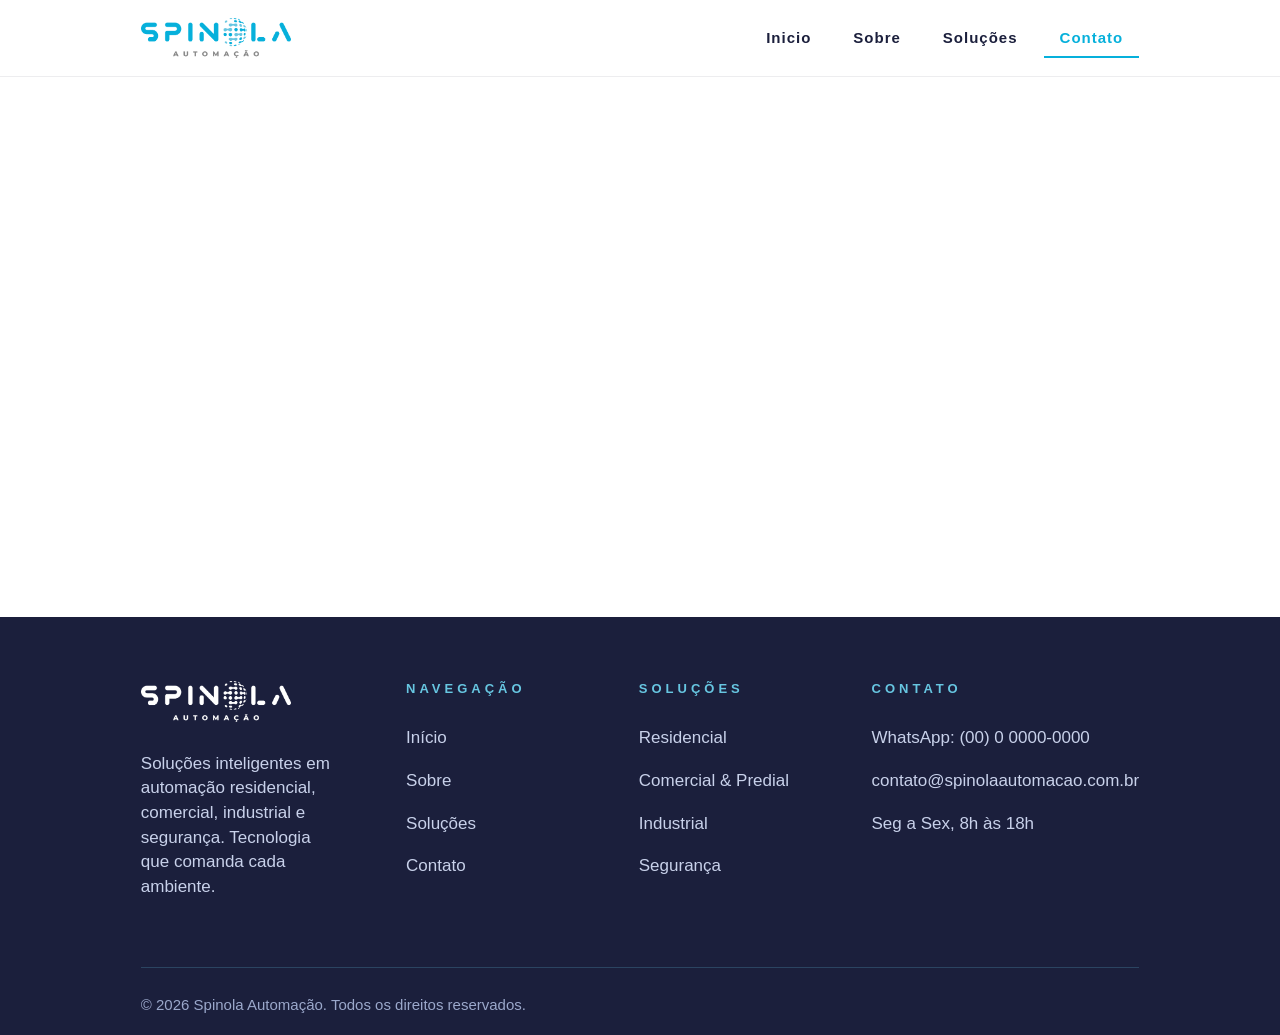
==== contato.html @ 1ead6770 "Build Spinola static website" ====
<!doctype html>
<html>
	<head>
		<meta charset="utf-8">
		<meta name="viewport" content="width=device-width, initial-scale=1.0">
		<link href="css/estilo.css" rel="stylesheet" type="text/css" >
		<title>Contato | Spinola</title>
	</head>
	<body>
		<nav class="menuHorizontal" aria-label="Menu principal">
			<a href="index.html" class="menuLogo">
				<img src="img/Spinolacoisas/Logo/Logos%20Color%C3%ADdos/Cor%20png/Logo%20Principal.png" alt="Spinola">
			</a>
			<input type="checkbox" id="menuControleContato" class="menuControle">
			<label for="menuControleContato" class="menuSanduiche" aria-label="Abrir menu">
				<span></span>
				<span></span>
				<span></span>
			</label>
			<section class="menuLinks">
				<a href="index.html" class="menuItem">Inicio</a>
				<a href="sobre.html" class="menuItem">Sobre</a>
				<a href="solucoes.html" class="menuItem">Solu&ccedil;&otilde;es</a>
				<a href="contato.html" class="menuItem ativo">Contato</a>
			</section>
		</nav>

		<main class="conteudoPrincipal paginaVazia"></main>

		<footer class="rodape">
			<section class="rodapeConteudo">
				<section class="rodapeMarca">
					<img class="rodapeLogo" src="img/Spinolacoisas/Logo/Logos%20Monocrom%C3%A1ticos/Monocrom%C3%A1tico%20png/Principal%20Negativo%20(branca).png" alt="Spinola Automacao">
					<p>Solu&ccedil;&otilde;es inteligentes em automa&ccedil;&atilde;o residencial, comercial, industrial e seguran&ccedil;a. Tecnologia que comanda cada ambiente.</p>
				</section>
				<section class="rodapeColuna">
					<h2>Navega&ccedil;&atilde;o</h2>
					<a href="index.html">In&iacute;cio</a>
					<a href="sobre.html">Sobre</a>
					<a href="solucoes.html">Solu&ccedil;&otilde;es</a>
					<a href="contato.html">Contato</a>
				</section>
				<section class="rodapeColuna">
					<h2>Solu&ccedil;&otilde;es</h2>
					<a href="solucoes.html">Residencial</a>
					<a href="solucoes.html">Comercial &amp; Predial</a>
					<a href="solucoes.html">Industrial</a>
					<a href="solucoes.html">Seguran&ccedil;a</a>
				</section>
				<section class="rodapeColuna">
					<h2>Contato</h2>
					<p>WhatsApp: (00) 0 0000-0000</p>
					<p>contato@spinolaautomacao.com.br</p>
					<p>Seg a Sex, 8h &agrave;s 18h</p>
				</section>
			</section>
			<section class="rodapeBase">
				<p>&copy; 2026 Spinola Automa&ccedil;&atilde;o. Todos os direitos reservados.</p>
			</section>
		</footer>
	</body>
</html>
---- css/estilo.css ----
@charset "utf-8";
/* CSS Document */

:root{
	--azul-principal: #06B0DB;
	--azul-claro: #67C6E1;
	--azul-escuro: #1B1F3C;
	--cinza: #868686;
	--branco: #FFFFFF;
}

@font-face{
	font-family: "Space Grotesk";
	src: local("Space Grotesk");
}

@font-face{
	font-family: "Montserrat";
	src: local("Montserrat");
}


body{
	box-sizing: border-box;
	margin: 0;
	min-height: 100vh;
	width: 100%;
	background: var(--branco);
	color: var(--azul-escuro);
	font-family: "Montserrat", Verdana, sans-serif;
}

*,
*::before,
*::after{
	box-sizing: inherit;
	margin: 0;
	padding: 0;
}

.menuHorizontal{
	display: flex;
	align-items: center;
	justify-content: space-between;
	gap: 30px;
	width: 100%;
	padding: 18px 11%;
	background: var(--branco);
	border-bottom: 1px solid rgba(27, 31, 60, 0.08);
}

.menuLogo{
	display: inline-flex;
	align-items: center;
}

.menuLogo img{
	display: block;
	width: 150px;
	height: auto;
}

.menuLinks{
	display: flex;
	align-items: center;
	gap: 10px;
}

.menuControle,
.menuSanduiche{
	display: none;
}

.menuItem{
	display: block;
	padding: 10px 16px;
	border-bottom: 2px solid transparent;
	color: var(--azul-escuro);
	font-family: "Space Grotesk", "Montserrat", Verdana, sans-serif;
	font-size: 15px;
	font-weight: bold;
	letter-spacing: 1px;
	text-decoration: none;
	transition: color 180ms ease, border-color 180ms ease;
}

.menuItem:hover,
.menuItem:focus-visible,
.menuItem.ativo{
	color: var(--azul-principal);
	border-color: var(--azul-principal);
	outline: 0;
}

.conteudoPrincipal{
	margin: 0 auto;
	padding: 0 0 24px;
	text-align: center;
	width: min(calc(70% + 15px), 100%);
	max-width: 1280px;
}

.paginaVazia{
	min-height: calc(100vh - 360px);
}



#moldura{
	display: block;
	margin: 0 auto;
	max-width: 100%;
	height: auto;
	box-shadow: 0 18px 42px rgba(0, 0, 0, 0.16);
	transition: opacity 180ms ease;
}

.grupoBotao{
	margin: 0 auto;
	padding-top: 16px;
	text-align: center;	
}




.botao{
	margin: 5px;
	width: 42px;
	height: 42px;
	background: var(--branco);
	border: 0;
	border-radius: 50%;
	box-shadow: 0 6px 18px rgba(0, 0, 0, 0.18);
	text-align: center;
	font-family: "Space Grotesk", "Montserrat", Verdana, sans-serif;
	font-size: 28px;
	line-height: 1;
	cursor: pointer;
	color: var(--cinza);
}

.botao:hover{
	background: #f1f1f1;
}

.botao:focus-visible{
	outline: 3px solid var(--azul-claro);
	outline-offset: 2px;
}

.oQueFazemos{
	display: flex;
	flex-direction: column;
	justify-content: center;
	min-height: auto;
	padding: 118px 11% 124px;
	background: var(--branco);
}

.fazemosCabecalho{
	max-width: 1178px;
	margin: 0 auto 34px;
}

.fazemosCabecalho h1{
	max-width: 760px;
	margin: 0;
	color: var(--azul-escuro);
	font-family: "Space Grotesk", "Montserrat", Verdana, sans-serif;
	font-size: 46px;
	line-height: 1.08;
}

.fazemosCabecalho h2{
	max-width: 760px;
	margin: 18px 0 0;
	color: var(--cinza);
	font-family: "Montserrat", Verdana, sans-serif;
	font-size: 20px;
	font-weight: 400;
	line-height: 1.55;
}

.frentes{
	display: grid;
	grid-template-columns: repeat(4, 1fr);
	gap: 18px;
	max-width: 1178px;
	margin: 0 auto;
}

.frente{
	padding: 24px 22px 26px;
	border-top: 4px solid var(--azul-principal);
	background: #f7fbfd;
	box-shadow: 0 16px 34px rgba(27, 31, 60, 0.08);
	text-align: left;
}

.frente span{
	color: var(--azul-claro);
	font-family: "Space Grotesk", "Montserrat", Verdana, sans-serif;
	font-size: 15px;
	font-weight: 700;
	letter-spacing: 3px;
}

.frente h3{
	margin: 18px 0 12px;
	color: var(--azul-escuro);
	font-family: "Space Grotesk", "Montserrat", Verdana, sans-serif;
	font-size: 24px;
	line-height: 1.18;
}

.frente p{
	margin: 0;
	color: #52607b;
	font-size: 16px;
	line-height: 1.55;
}

.comoTrabalhamos{
	margin-top: 46px;
	padding: 56px 11%;
	background: #090d1b;
	color: var(--branco);
}

.comoCabecalho{
	max-width: 1178px;
	margin: 0 auto 44px;
	text-align: center;
}

.comoCabecalho p{
	margin: 0 0 20px;
	color: var(--azul-claro);
	font-family: "Space Grotesk", "Montserrat", Verdana, sans-serif;
	font-size: 13px;
	font-weight: 700;
	letter-spacing: 8px;
	text-transform: uppercase;
}

.comoCabecalho h1{
	margin: 0;
	font-family: "Space Grotesk", "Montserrat", Verdana, sans-serif;
	font-size: 52px;
	line-height: 1.05;
}

.etapas{
	max-width: 1178px;
	margin: 0 auto;
	border-top: 1px solid rgba(103, 198, 225, 0.18);
}

.etapa{
	display: grid;
	grid-template-columns: 110px 1fr;
	gap: 28px;
	padding: 30px 0;
	border-bottom: 1px solid rgba(103, 198, 225, 0.18);
	text-align: left;
}

.etapa strong{
	color: var(--azul-principal);
	font-family: "Space Grotesk", "Montserrat", Verdana, sans-serif;
	font-size: 40px;
	line-height: 1;
}

.etapa h2{
	margin: 0 0 10px;
	font-family: "Space Grotesk", "Montserrat", Verdana, sans-serif;
	font-size: 21px;
	line-height: 1.2;
}

.etapa p{
	margin: 0;
	color: #b6bed8;
	font-size: 18px;
	line-height: 1.5;
}

.rodape{
	margin-top: 0;
	padding: 64px 11% 22px;
	background: var(--azul-escuro);
	color: var(--branco);
}

.rodapeConteudo{
	display: grid;
	grid-template-columns: 1.2fr 1fr 1fr 1.25fr;
	gap: 70px;
	max-width: 1178px;
	margin: 0 auto;
}

.rodapeMarca p{
	max-width: 290px;
	margin: 26px 0 20px;
	color: #c8d1ea;
	font-size: 17px;
	line-height: 1.45;
}

.rodapeLogo{
	width: 150px;
	max-width: 100%;
	align-self: start;
}

.rodapeColuna{
	display: flex;
	flex-direction: column;
	gap: 18px;
}

.rodapeColuna h2{
	margin: 0 0 12px;
	color: var(--azul-claro);
	font-family: "Space Grotesk", "Montserrat", Verdana, sans-serif;
	font-size: 13px;
	font-weight: bold;
	letter-spacing: 4px;
	text-transform: uppercase;
}

.rodapeColuna a,
.rodapeColuna p{
	margin: 0;
	color: #c8d1ea;
	font-size: 17px;
	line-height: 1.45;
	text-decoration: none;
}

.rodapeColuna a:hover{
	color: #ffffff;
	text-decoration: underline;
}

.rodapeBase{
	display: flex;
	align-items: center;
	justify-content: flex-start;
	gap: 20px;
	max-width: 1178px;
	margin: 48px auto 0;
	padding-top: 28px;
	border-top: 1px solid rgba(103, 198, 225, 0.22);
	color: #9ba8cb;
	font-size: 15px;
}

.rodapeBase p{
	display: flex;
	align-items: center;
	gap: 8px;
	margin: 0;
}

@media (max-width: 900px){
	.menuHorizontal{
		position: relative;
		flex-direction: row;
		padding: 16px 22px;
		gap: 16px;
	}

	.menuLogo img{
		width: 158px;
	}

	.menuSanduiche{
		display: inline-flex;
		flex-direction: column;
		justify-content: center;
		gap: 6px;
		width: 48px;
		height: 48px;
		margin-left: auto;
		border: 1px solid rgba(6, 176, 219, 0.34);
		border-radius: 10px;
		cursor: pointer;
	}

	.menuSanduiche span{
		display: block;
		width: 22px;
		height: 2px;
		margin: 0 auto;
		background: var(--azul-escuro);
		transition: transform 180ms ease, opacity 180ms ease;
	}

	.menuLinks{
		position: absolute;
		top: 100%;
		left: 0;
		z-index: 20;
		display: none;
		flex-direction: column;
		align-items: stretch;
		width: 100%;
		padding: 12px 22px 20px;
		background: var(--branco);
		border-bottom: 1px solid rgba(27, 31, 60, 0.1);
		box-shadow: 0 16px 26px rgba(27, 31, 60, 0.08);
	}

	.menuControle:checked ~ .menuSanduiche span:nth-child(1){
		transform: translateY(8px) rotate(45deg);
	}

	.menuControle:checked ~ .menuSanduiche span:nth-child(2){
		opacity: 0;
	}

	.menuControle:checked ~ .menuSanduiche span:nth-child(3){
		transform: translateY(-8px) rotate(-45deg);
	}

	.menuControle:checked ~ .menuLinks{
		display: flex;
	}

	.menuItem{
		padding: 16px 8px;
		font-size: 20px;
	}

	body{
		font-size: 18px;
	}

	.conteudoPrincipal{
		padding-top: 0;
		width: 92%;
	}

	.comoTrabalhamos{
		margin-top: 28px;
		padding: 42px 22px;
	}

	.comoCabecalho h1{
		font-size: 42px;
	}

	.comoCabecalho p{
		font-size: 15px;
		letter-spacing: 5px;
	}

	.etapa{
		grid-template-columns: 1fr;
		gap: 14px;
	}

	.etapa strong{
		font-size: 44px;
	}

	.etapa h2{
		font-size: 26px;
	}

	.etapa p,
	.fazemosCabecalho h2,
	.frente p,
	.rodapeMarca p,
	.rodapeColuna a,
	.rodapeColuna p{
		font-size: 19px;
	}

	.oQueFazemos{
		min-height: auto;
		padding: 44px 22px 46px;
	}

	.fazemosCabecalho h1{
		font-size: 38px;
	}

	.frentes{
		grid-template-columns: 1fr;
	}

	.frente h3{
		font-size: 28px;
	}

	.rodapeColuna h2{
		font-size: 15px;
	}

	.rodape{
		padding: 28px 22px;
	}

	.rodapeConteudo{
		grid-template-columns: 1fr;
		gap: 34px;
	}

	.rodapeBase{
		align-items: flex-start;
		flex-direction: column;
	}
}
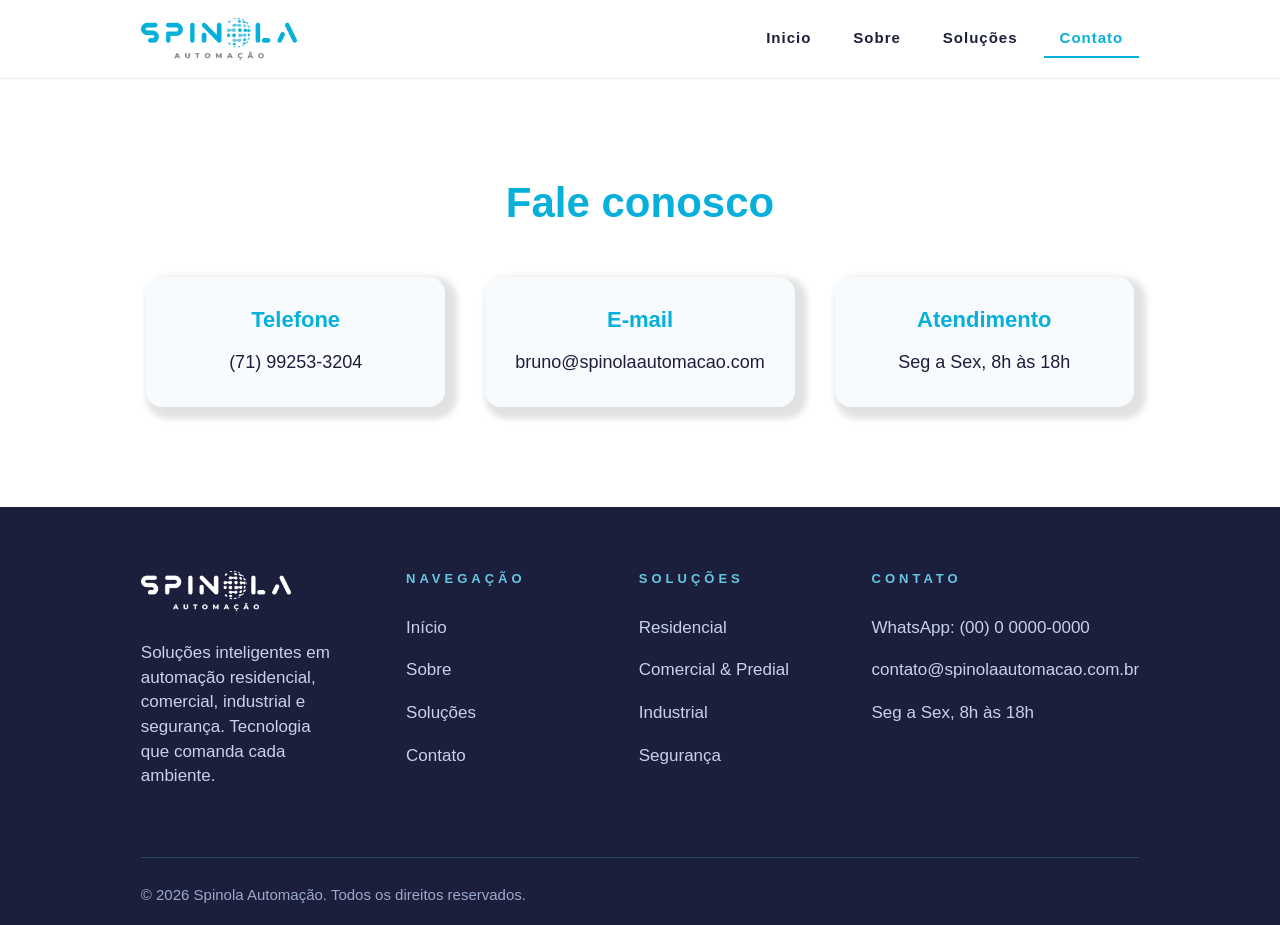
==== commit 3005cd24: "deuocaraimemo" ====
--- a/contato.html
+++ b/contato.html
@@ -4,6 +4,7 @@
 		<meta charset="utf-8">
 		<meta name="viewport" content="width=device-width, initial-scale=1.0">
 		<link href="css/estilo.css" rel="stylesheet" type="text/css" >
+		<link href="css/contato.css" rel="stylesheet" type="text/css" >
 		<title>Contato | Spinola</title>
 	</head>
 	<body>
@@ -25,7 +26,26 @@
 			</section>
 		</nav>
 
-		<main class="conteudoPrincipal paginaVazia"></main>
+		<main class="conteudoPrincipal contatoPagina">
+			<h1>Fale conosco</h1>
+
+			<section class="contatoInfo">
+				<article class="infoItem">
+					<h2>Telefone</h2>
+					<a href="tel:+550000000000">(71) 99253-3204</a>
+				</article>
+
+				<article class="infoItem">
+					<h2>E-mail</h2>
+					<a href="mailto:bruno@spinolaautomacao.com.br">bruno@spinolaautomacao.com</a>
+				</article>
+
+				<article class="infoItem">
+					<h2>Atendimento</h2>
+					<p>Seg a Sex, 8h às 18h</p>
+				</article>
+			</section>
+		</main>
 
 		<footer class="rodape">
 			<section class="rodapeConteudo">
--- a/css/estilo.css
+++ b/css/estilo.css
@@ -56,7 +56,7 @@
 
 .menuLogo img{
 	display: block;
-	width: 150px;
+	width: 156px;
 	height: auto;
 }
 
@@ -92,12 +92,13 @@
 	outline: 0;
 }
 
+/*aumentar tamanho da imagem do carrossel */
+
 .conteudoPrincipal{
 	margin: 0 auto;
 	padding: 0 0 24px;
 	text-align: center;
-	width: min(calc(70% + 15px), 100%);
-	max-width: 1280px;
+	width: min(calc(76% + 15px), 100%);
 }
 
 .paginaVazia{
@@ -105,8 +106,8 @@
 }
 
 
-
-#moldura{
+/* imagem do carrossel*/
+#moldura{  
 	display: block;
 	margin: 0 auto;
 	max-width: 100%;
@@ -115,10 +116,26 @@
 	transition: opacity 180ms ease;
 }
 
+/* Layout inferior (comentado — descomente junto com o HTML para voltar)
 .grupoBotao{
 	margin: 0 auto;
 	padding-top: 16px;
-	text-align: center;	
+	text-align: center;
+}
+*/
+
+/* Layout lateral (ativo) */
+.carrosselLateral{
+	display: flex;
+	align-items: center;
+	justify-content: center;
+	gap: 12px;
+}
+
+.carrosselLateral #moldura{
+	flex: 1;
+	min-width: 0;
+	margin: 0;
 }
 
 
--- a/css/contato.css
+++ b/css/contato.css
@@ -0,0 +1,74 @@
+@charset "utf-8";
+/* CSS Página de Contato */
+
+.contatoPagina{
+	padding: 100px 0;
+	text-align: center;
+}
+
+.contatoPagina h1{
+	color: var(--azul-principal);
+	font-family: "Space Grotesk", "Montserrat", Verdana, sans-serif;
+	font-size: 42px;
+	margin: 0 0 50px;
+}
+
+.contatoInfo{
+	display: flex;
+	flex-wrap: wrap;
+	justify-content: space-between;
+	align-items: stretch;
+	gap: 40px;
+	max-width: 1000px;
+	margin: 0 auto;
+}
+
+.infoItem{
+	flex: 1 1 220px;
+	text-align: center;
+	display: flex;
+	flex-direction: column;
+	justify-content: center;
+	padding: 30px;
+	background: #f7fbfd;
+	border-radius: 16px;
+	box-shadow: 6px 6px 6px 6px rgba(0, 0, 0, 0.116);
+	min-height: 50px;
+}
+
+.infoItem h2{
+	color: var(--azul-principal);
+	font-size: 22px;
+	margin: 0 0 15px;
+	font-weight: 700;
+}
+
+.infoItem a,
+.infoItem p{
+	color: var(--azul-escuro);
+	font-size: 18px;
+	text-decoration: none;
+	line-height: 1.6;
+	margin: 0;
+}
+
+.infoItem a:hover{
+	text-decoration: underline;
+}
+
+@media (max-width: 768px){
+	.contatoInfo{
+		flex-direction: column;
+		align-items: center;
+		gap: 30px;
+	}
+
+	.infoItem{
+		max-width: 420px;
+		width: 100%;
+	}
+
+	.contatoPagina h1{
+		font-size: 32px;
+	}
+}
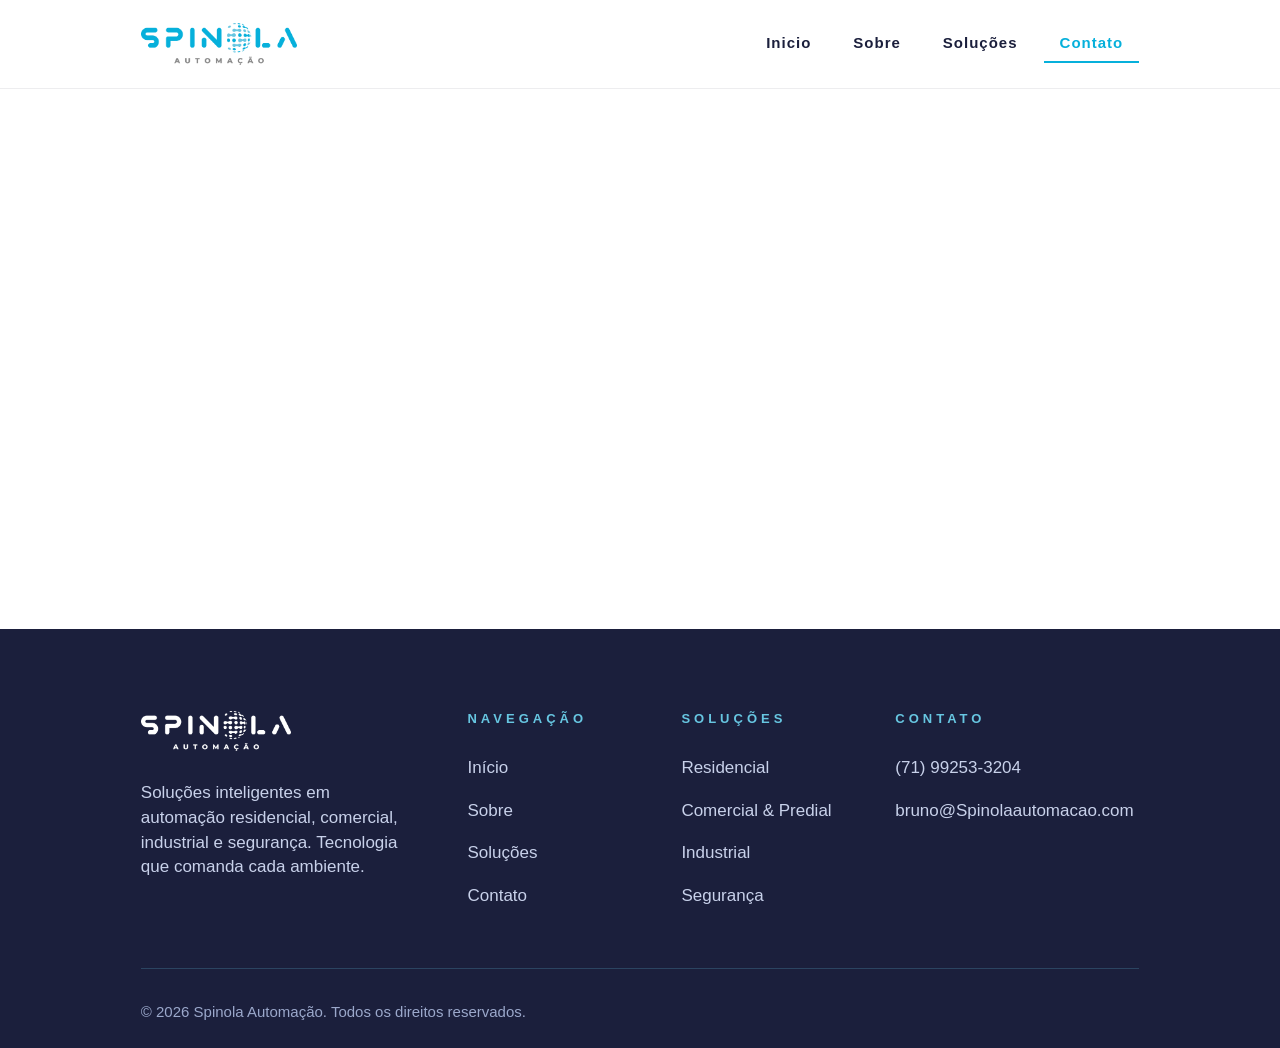
==== commit 4a888884: "Atualiza paginas inicio e sobre" ====
--- a/contato.html
+++ b/contato.html
@@ -4,7 +4,6 @@
 		<meta charset="utf-8">
 		<meta name="viewport" content="width=device-width, initial-scale=1.0">
 		<link href="css/estilo.css" rel="stylesheet" type="text/css" >
-		<link href="css/contato.css" rel="stylesheet" type="text/css" >
 		<title>Contato | Spinola</title>
 	</head>
 	<body>
@@ -26,26 +25,7 @@
 			</section>
 		</nav>
 
-		<main class="conteudoPrincipal contatoPagina">
-			<h1>Fale conosco</h1>
-
-			<section class="contatoInfo">
-				<article class="infoItem">
-					<h2>Telefone</h2>
-					<a href="tel:+550000000000">(71) 99253-3204</a>
-				</article>
-
-				<article class="infoItem">
-					<h2>E-mail</h2>
-					<a href="mailto:bruno@spinolaautomacao.com.br">bruno@spinolaautomacao.com</a>
-				</article>
-
-				<article class="infoItem">
-					<h2>Atendimento</h2>
-					<p>Seg a Sex, 8h às 18h</p>
-				</article>
-			</section>
-		</main>
+		<main class="conteudoPrincipal paginaVazia"></main>
 
 		<footer class="rodape">
 			<section class="rodapeConteudo">
@@ -69,9 +49,8 @@
 				</section>
 				<section class="rodapeColuna">
 					<h2>Contato</h2>
-					<p>WhatsApp: (00) 0 0000-0000</p>
-					<p>contato@spinolaautomacao.com.br</p>
-					<p>Seg a Sex, 8h &agrave;s 18h</p>
+					<a href="tel:+5571992533204">(71) 99253-3204</a>
+					<a href="mailto:bruno@Spinolaautomacao.com">bruno@Spinolaautomacao.com</a>
 				</section>
 			</section>
 			<section class="rodapeBase">
--- a/css/estilo.css
+++ b/css/estilo.css
@@ -25,6 +25,7 @@
 	margin: 0;
 	min-height: 100vh;
 	width: 100%;
+	overflow-x: hidden;
 	background: var(--branco);
 	color: var(--azul-escuro);
 	font-family: "Montserrat", Verdana, sans-serif;
@@ -44,7 +45,7 @@
 	justify-content: space-between;
 	gap: 30px;
 	width: 100%;
-	padding: 18px 11%;
+	padding: 23px 11%;
 	background: var(--branco);
 	border-bottom: 1px solid rgba(27, 31, 60, 0.08);
 }
@@ -96,9 +97,9 @@
 
 .conteudoPrincipal{
 	margin: 0 auto;
-	padding: 0 0 24px;
+	padding: 24px 0 54px;
 	text-align: center;
-	width: min(calc(76% + 15px), 100%);
+	width: min(90%, 1440px);
 }
 
 .paginaVazia{
@@ -129,7 +130,7 @@
 	display: flex;
 	align-items: center;
 	justify-content: center;
-	gap: 12px;
+	gap: 18px;
 }
 
 .carrosselLateral #moldura{
@@ -171,13 +172,13 @@
 	flex-direction: column;
 	justify-content: center;
 	min-height: auto;
-	padding: 118px 11% 124px;
+	padding: 138px 11% 144px;
 	background: var(--branco);
 }
 
 .fazemosCabecalho{
 	max-width: 1178px;
-	margin: 0 auto 34px;
+	margin: 0 auto 54px;
 }
 
 .fazemosCabecalho h1{
@@ -200,15 +201,18 @@
 }
 
 .frentes{
-	display: grid;
-	grid-template-columns: repeat(4, 1fr);
-	gap: 18px;
+	display: flex;
+	align-items: stretch;
+	flex-wrap: wrap;
+	gap: 24px;
 	max-width: 1178px;
 	margin: 0 auto;
 }
 
 .frente{
-	padding: 24px 22px 26px;
+	flex: 1 1 calc(25% - 24px);
+	min-width: 220px;
+	padding: 32px 22px 36px;
 	border-top: 4px solid var(--azul-principal);
 	background: #f7fbfd;
 	box-shadow: 0 16px 34px rgba(27, 31, 60, 0.08);
@@ -239,15 +243,15 @@
 }
 
 .comoTrabalhamos{
-	margin-top: 46px;
-	padding: 56px 11%;
+	margin-top: 96px;
+	padding: 96px 11%;
 	background: #090d1b;
 	color: var(--branco);
 }
 
 .comoCabecalho{
 	max-width: 1178px;
-	margin: 0 auto 44px;
+	margin: 0 auto 60px;
 	text-align: center;
 }
 
@@ -275,15 +279,16 @@
 }
 
 .etapa{
-	display: grid;
-	grid-template-columns: 110px 1fr;
+	display: flex;
+	align-items: flex-start;
 	gap: 28px;
-	padding: 30px 0;
+	padding: 38px 0;
 	border-bottom: 1px solid rgba(103, 198, 225, 0.18);
 	text-align: left;
 }
 
 .etapa strong{
+	flex: 0 0 82px;
 	color: var(--azul-principal);
 	font-family: "Space Grotesk", "Montserrat", Verdana, sans-serif;
 	font-size: 40px;
@@ -304,19 +309,163 @@
 	line-height: 1.5;
 }
 
-.rodape{
-	margin-top: 0;
-	padding: 64px 11% 22px;
+.sobrePagina{
+	width: 100%;
+}
+
+.sobreAbertura{
+	display: flex;
+	align-items: center;
+	min-height: 540px;
+	padding: 96px 11%;
 	background: var(--azul-escuro);
 	color: var(--branco);
 }
 
-.rodapeConteudo{
-	display: grid;
-	grid-template-columns: 1.2fr 1fr 1fr 1.25fr;
+.sobreAberturaConteudo{
+	display: flex;
+	flex-direction: column;
+	align-items: flex-start;
+	width: min(780px, 100%);
+}
+
+.sobreEtiqueta{
+	margin: 0 0 18px;
+	color: var(--azul-principal);
+	font-family: "Space Grotesk", "Montserrat", Verdana, sans-serif;
+	font-size: 13px;
+	font-weight: 700;
+	letter-spacing: 5px;
+	text-transform: uppercase;
+}
+
+.sobreAbertura h1{
+	max-width: 700px;
+	margin: 0;
+	font-family: "Space Grotesk", "Montserrat", Verdana, sans-serif;
+	font-size: clamp(44px, 6vw, 76px);
+	line-height: 1.02;
+}
+
+.sobreIntroducao{
+	max-width: 720px;
+	margin: 28px 0 0;
+	color: #c8d1ea;
+	font-size: 20px;
+	line-height: 1.65;
+}
+
+.sobreConteudo{
+	display: flex;
+	align-items: flex-start;
+	justify-content: space-between;
 	gap: 70px;
 	max-width: 1178px;
 	margin: 0 auto;
+	padding: 124px 0;
+}
+
+.sobreTexto{
+	display: flex;
+	flex: 1 1 580px;
+	flex-direction: column;
+	align-items: flex-start;
+}
+
+.sobreTexto h2,
+.sobreContato h2{
+	margin: 0;
+	font-family: "Space Grotesk", "Montserrat", Verdana, sans-serif;
+	font-size: 42px;
+	line-height: 1.12;
+}
+
+.sobreTexto > p:not(.sobreEtiqueta){
+	margin: 24px 0 0;
+	color: #52607b;
+	font-size: 18px;
+	line-height: 1.7;
+}
+
+.sobreDestaques{
+	display: flex;
+	flex: 0 1 420px;
+	flex-direction: column;
+	gap: 14px;
+}
+
+.sobreDestaque{
+	display: flex;
+	flex-direction: column;
+	gap: 8px;
+	padding: 32px 24px;
+	border-left: 4px solid var(--azul-principal);
+	background: #f7fbfd;
+}
+
+.sobreDestaque strong{
+	color: var(--azul-escuro);
+	font-family: "Space Grotesk", "Montserrat", Verdana, sans-serif;
+	font-size: 28px;
+}
+
+.sobreDestaque span{
+	color: #52607b;
+	font-size: 16px;
+	line-height: 1.45;
+}
+
+.sobreContato{
+	display: flex;
+	align-items: center;
+	justify-content: space-between;
+	gap: 50px;
+	padding: 82px 11%;
+	background: #f1f8fb;
+}
+
+.sobreContato > section:first-child{
+	max-width: 650px;
+}
+
+.sobreContatoLinks{
+	display: flex;
+	flex: 0 1 350px;
+	flex-direction: column;
+	align-items: flex-start;
+	gap: 14px;
+}
+
+.sobreContatoLinks a{
+	max-width: 100%;
+	color: var(--azul-escuro);
+	font-size: 18px;
+	font-weight: 700;
+	line-height: 1.45;
+	overflow-wrap: anywhere;
+	text-decoration-color: var(--azul-principal);
+	text-underline-offset: 5px;
+}
+
+.rodape{
+	margin-top: 0;
+	padding: 82px 11% 28px;
+	background: var(--azul-escuro);
+	color: var(--branco);
+}
+
+.rodapeConteudo{
+	display: flex;
+	align-items: flex-start;
+	justify-content: space-between;
+	flex-wrap: wrap;
+	gap: 50px;
+	max-width: 1178px;
+	margin: 0 auto;
+}
+
+.rodapeMarca{
+	flex: 1.2 1 260px;
 }
 
 .rodapeMarca p{
@@ -335,8 +484,14 @@
 
 .rodapeColuna{
 	display: flex;
+	flex: 1 1 150px;
 	flex-direction: column;
 	gap: 18px;
+	min-width: 0;
+}
+
+.rodapeColuna:last-child{
+	flex-basis: 230px;
 }
 
 .rodapeColuna h2{
@@ -355,6 +510,7 @@
 	color: #c8d1ea;
 	font-size: 17px;
 	line-height: 1.45;
+	overflow-wrap: anywhere;
 	text-decoration: none;
 }
 
@@ -369,8 +525,8 @@
 	justify-content: flex-start;
 	gap: 20px;
 	max-width: 1178px;
-	margin: 48px auto 0;
-	padding-top: 28px;
+	margin: 60px auto 0;
+	padding-top: 34px;
 	border-top: 1px solid rgba(103, 198, 225, 0.22);
 	color: #9ba8cb;
 	font-size: 15px;
@@ -387,7 +543,7 @@
 	.menuHorizontal{
 		position: relative;
 		flex-direction: row;
-		padding: 16px 22px;
+		padding: 20px 22px;
 		gap: 16px;
 	}
 
@@ -458,13 +614,25 @@
 	}
 
 	.conteudoPrincipal{
-		padding-top: 0;
-		width: 92%;
+		padding: 18px 0 48px;
+		width: 94%;
+	}
+
+	.carrosselLateral{
+		gap: 10px;
+	}
+
+	.botao{
+		flex: 0 0 44px;
+		width: 44px;
+		height: 44px;
+		margin: 2px;
+		font-size: 30px;
 	}
 
 	.comoTrabalhamos{
-		margin-top: 28px;
-		padding: 42px 22px;
+		margin-top: 68px;
+		padding: 72px 22px;
 	}
 
 	.comoCabecalho h1{
@@ -477,11 +645,13 @@
 	}
 
 	.etapa{
-		grid-template-columns: 1fr;
+		flex-direction: column;
 		gap: 14px;
+		padding: 36px 0;
 	}
 
 	.etapa strong{
+		flex-basis: auto;
 		font-size: 44px;
 	}
 
@@ -500,7 +670,11 @@
 
 	.oQueFazemos{
 		min-height: auto;
-		padding: 44px 22px 46px;
+		padding: 58px 22px 62px;
+	}
+
+	.fazemosCabecalho{
+		margin-bottom: 44px;
 	}
 
 	.fazemosCabecalho h1{
@@ -508,24 +682,104 @@
 	}
 
 	.frentes{
-		grid-template-columns: 1fr;
+		flex-direction: column;
+		gap: 22px;
+	}
+
+	.frente{
+		flex-basis: auto;
+		width: 100%;
 	}
 
 	.frente h3{
 		font-size: 28px;
 	}
 
+	.sobreAbertura{
+		min-height: auto;
+		padding: 84px 22px;
+	}
+
+	.sobreEtiqueta{
+		font-size: 15px;
+		letter-spacing: 4px;
+	}
+
+	.sobreAbertura h1{
+		font-size: 48px;
+	}
+
+	.sobreIntroducao{
+		font-size: 21px;
+		line-height: 1.6;
+	}
+
+	.sobreConteudo{
+		flex-direction: column;
+		gap: 44px;
+		padding: 78px 22px;
+	}
+
+	.sobreTexto,
+	.sobreDestaques{
+		flex-basis: auto;
+		width: 100%;
+	}
+
+	.sobreTexto h2,
+	.sobreContato h2{
+		font-size: 38px;
+	}
+
+	.sobreTexto > p:not(.sobreEtiqueta){
+		font-size: 20px;
+	}
+
+	.sobreDestaque strong{
+		font-size: 30px;
+	}
+
+	.sobreDestaque span{
+		font-size: 19px;
+	}
+
+	.sobreDestaque{
+		padding: 30px 24px;
+	}
+
+	.sobreContato{
+		align-items: flex-start;
+		flex-direction: column;
+		gap: 32px;
+		padding: 68px 22px;
+	}
+
+	.sobreContatoLinks{
+		flex-basis: auto;
+		width: 100%;
+	}
+
+	.sobreContatoLinks a{
+		font-size: 20px;
+	}
+
 	.rodapeColuna h2{
 		font-size: 15px;
 	}
 
 	.rodape{
-		padding: 28px 22px;
+		padding: 42px 22px 32px;
 	}
 
 	.rodapeConteudo{
-		grid-template-columns: 1fr;
+		flex-direction: column;
 		gap: 34px;
+	}
+
+	.rodapeMarca,
+	.rodapeColuna{
+		flex-basis: auto;
+		width: 100%;
 	}
 
 	.rodapeBase{
@@ -534,3 +788,54 @@
 	}
 }
 
+@media (max-width: 520px){
+	.menuLogo img{
+		width: 142px;
+	}
+
+	.menuItem{
+		font-size: 21px;
+	}
+
+	.carrosselLateral{
+		flex-wrap: wrap;
+		padding-top: 12px;
+	}
+
+	.carrosselLateral #moldura{
+		flex-basis: 100%;
+		order: -1;
+	}
+
+	.botao{
+		flex-basis: 52px;
+		width: 52px;
+		height: 52px;
+	}
+
+	.fazemosCabecalho h1,
+	.comoCabecalho h1,
+	.sobreAbertura h1{
+		font-size: 38px;
+	}
+
+	.sobreTexto h2,
+	.sobreContato h2{
+		font-size: 32px;
+	}
+
+	.sobreIntroducao,
+	.sobreTexto > p:not(.sobreEtiqueta),
+	.frente p,
+	.etapa p,
+	.rodapeMarca p,
+	.rodapeColuna a,
+	.rodapeColuna p{
+		font-size: 19px;
+	}
+
+	.sobreContatoLinks a{
+		font-size: 19px;
+	}
+}
+
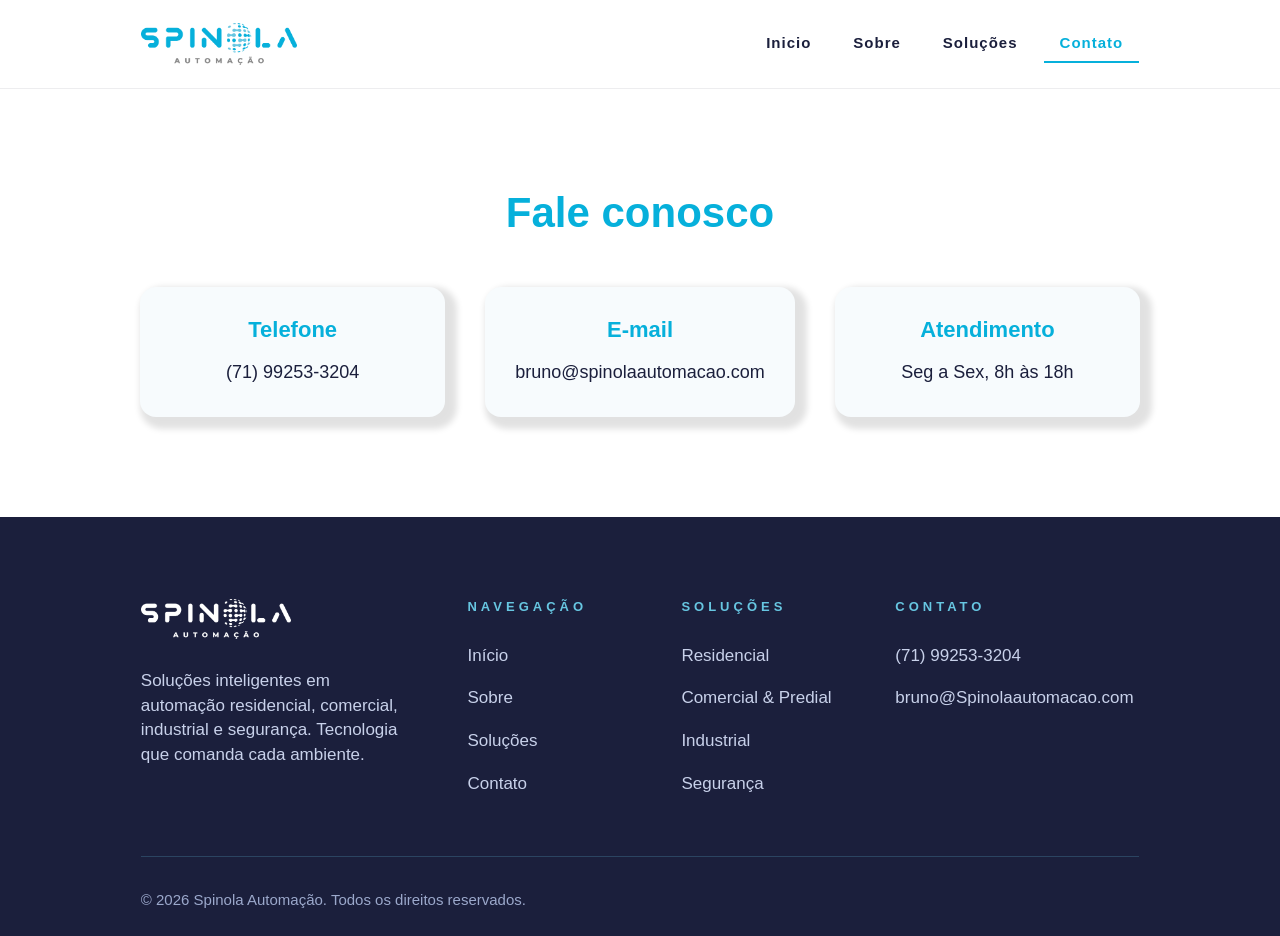
==== commit 0546c145: "Merge branch 'main' of https://github.com/ipCarlosEduardo/Spinola" ====
--- a/contato.html
+++ b/contato.html
@@ -4,6 +4,7 @@
 		<meta charset="utf-8">
 		<meta name="viewport" content="width=device-width, initial-scale=1.0">
 		<link href="css/estilo.css" rel="stylesheet" type="text/css" >
+		<link href="css/contato.css" rel="stylesheet" type="text/css" >
 		<title>Contato | Spinola</title>
 	</head>
 	<body>
@@ -25,7 +26,26 @@
 			</section>
 		</nav>
 
-		<main class="conteudoPrincipal paginaVazia"></main>
+		<main class="conteudoPrincipal contatoPagina">
+			<h1>Fale conosco</h1>
+
+			<section class="contatoInfo">
+				<article class="infoItem">
+					<h2>Telefone</h2>
+					<a href="tel:+550000000000">(71) 99253-3204</a>
+				</article>
+
+				<article class="infoItem">
+					<h2>E-mail</h2>
+					<a href="mailto:bruno@spinolaautomacao.com.br">bruno@spinolaautomacao.com</a>
+				</article>
+
+				<article class="infoItem">
+					<h2>Atendimento</h2>
+					<p>Seg a Sex, 8h às 18h</p>
+				</article>
+			</section>
+		</main>
 
 		<footer class="rodape">
 			<section class="rodapeConteudo">
--- a/css/contato.css
+++ b/css/contato.css
@@ -0,0 +1,74 @@
+@charset "utf-8";
+/* CSS Página de Contato */
+
+.contatoPagina{
+	padding: 100px 0;
+	text-align: center;
+}
+
+.contatoPagina h1{
+	color: var(--azul-principal);
+	font-family: "Space Grotesk", "Montserrat", Verdana, sans-serif;
+	font-size: 42px;
+	margin: 0 0 50px;
+}
+
+.contatoInfo{
+	display: flex;
+	flex-wrap: wrap;
+	justify-content: space-between;
+	align-items: stretch;
+	gap: 40px;
+	max-width: 1000px;
+	margin: 0 auto;
+}
+
+.infoItem{
+	flex: 1 1 220px;
+	text-align: center;
+	display: flex;
+	flex-direction: column;
+	justify-content: center;
+	padding: 30px;
+	background: #f7fbfd;
+	border-radius: 16px;
+	box-shadow: 6px 6px 6px 6px rgba(0, 0, 0, 0.116);
+	min-height: 50px;
+}
+
+.infoItem h2{
+	color: var(--azul-principal);
+	font-size: 22px;
+	margin: 0 0 15px;
+	font-weight: 700;
+}
+
+.infoItem a,
+.infoItem p{
+	color: var(--azul-escuro);
+	font-size: 18px;
+	text-decoration: none;
+	line-height: 1.6;
+	margin: 0;
+}
+
+.infoItem a:hover{
+	text-decoration: underline;
+}
+
+@media (max-width: 768px){
+	.contatoInfo{
+		flex-direction: column;
+		align-items: center;
+		gap: 30px;
+	}
+
+	.infoItem{
+		max-width: 420px;
+		width: 100%;
+	}
+
+	.contatoPagina h1{
+		font-size: 32px;
+	}
+}
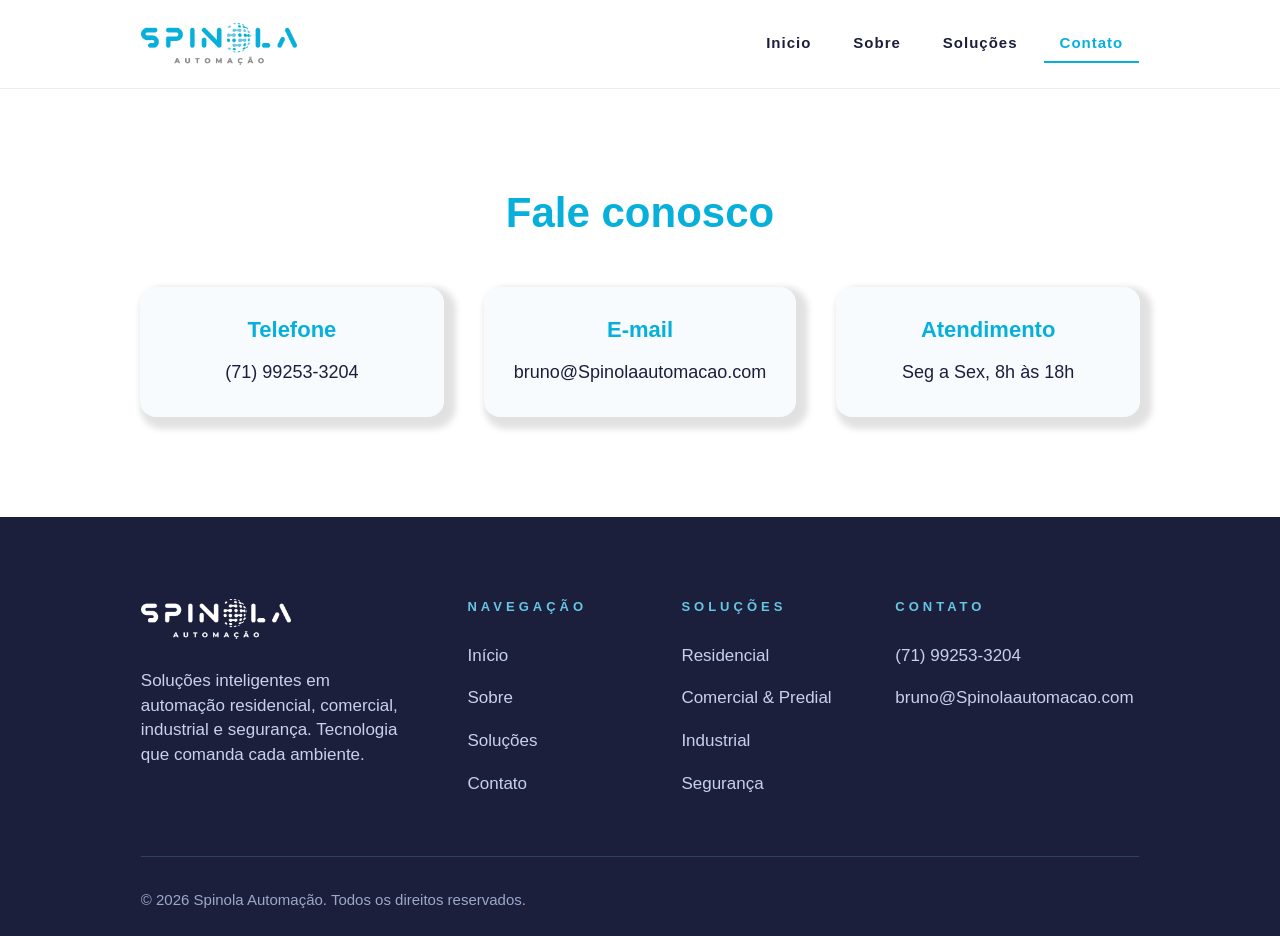
==== commit 11bdca23: "Prepara site para GitHub Pages" ====
--- a/contato.html
+++ b/contato.html
@@ -32,12 +32,12 @@
 			<section class="contatoInfo">
 				<article class="infoItem">
 					<h2>Telefone</h2>
-					<a href="tel:+550000000000">(71) 99253-3204</a>
+					<a href="tel:+5571992533204">(71) 99253-3204</a>
 				</article>
 
 				<article class="infoItem">
 					<h2>E-mail</h2>
-					<a href="mailto:bruno@spinolaautomacao.com.br">bruno@spinolaautomacao.com</a>
+					<a href="mailto:bruno@Spinolaautomacao.com">bruno@Spinolaautomacao.com</a>
 				</article>
 
 				<article class="infoItem">
